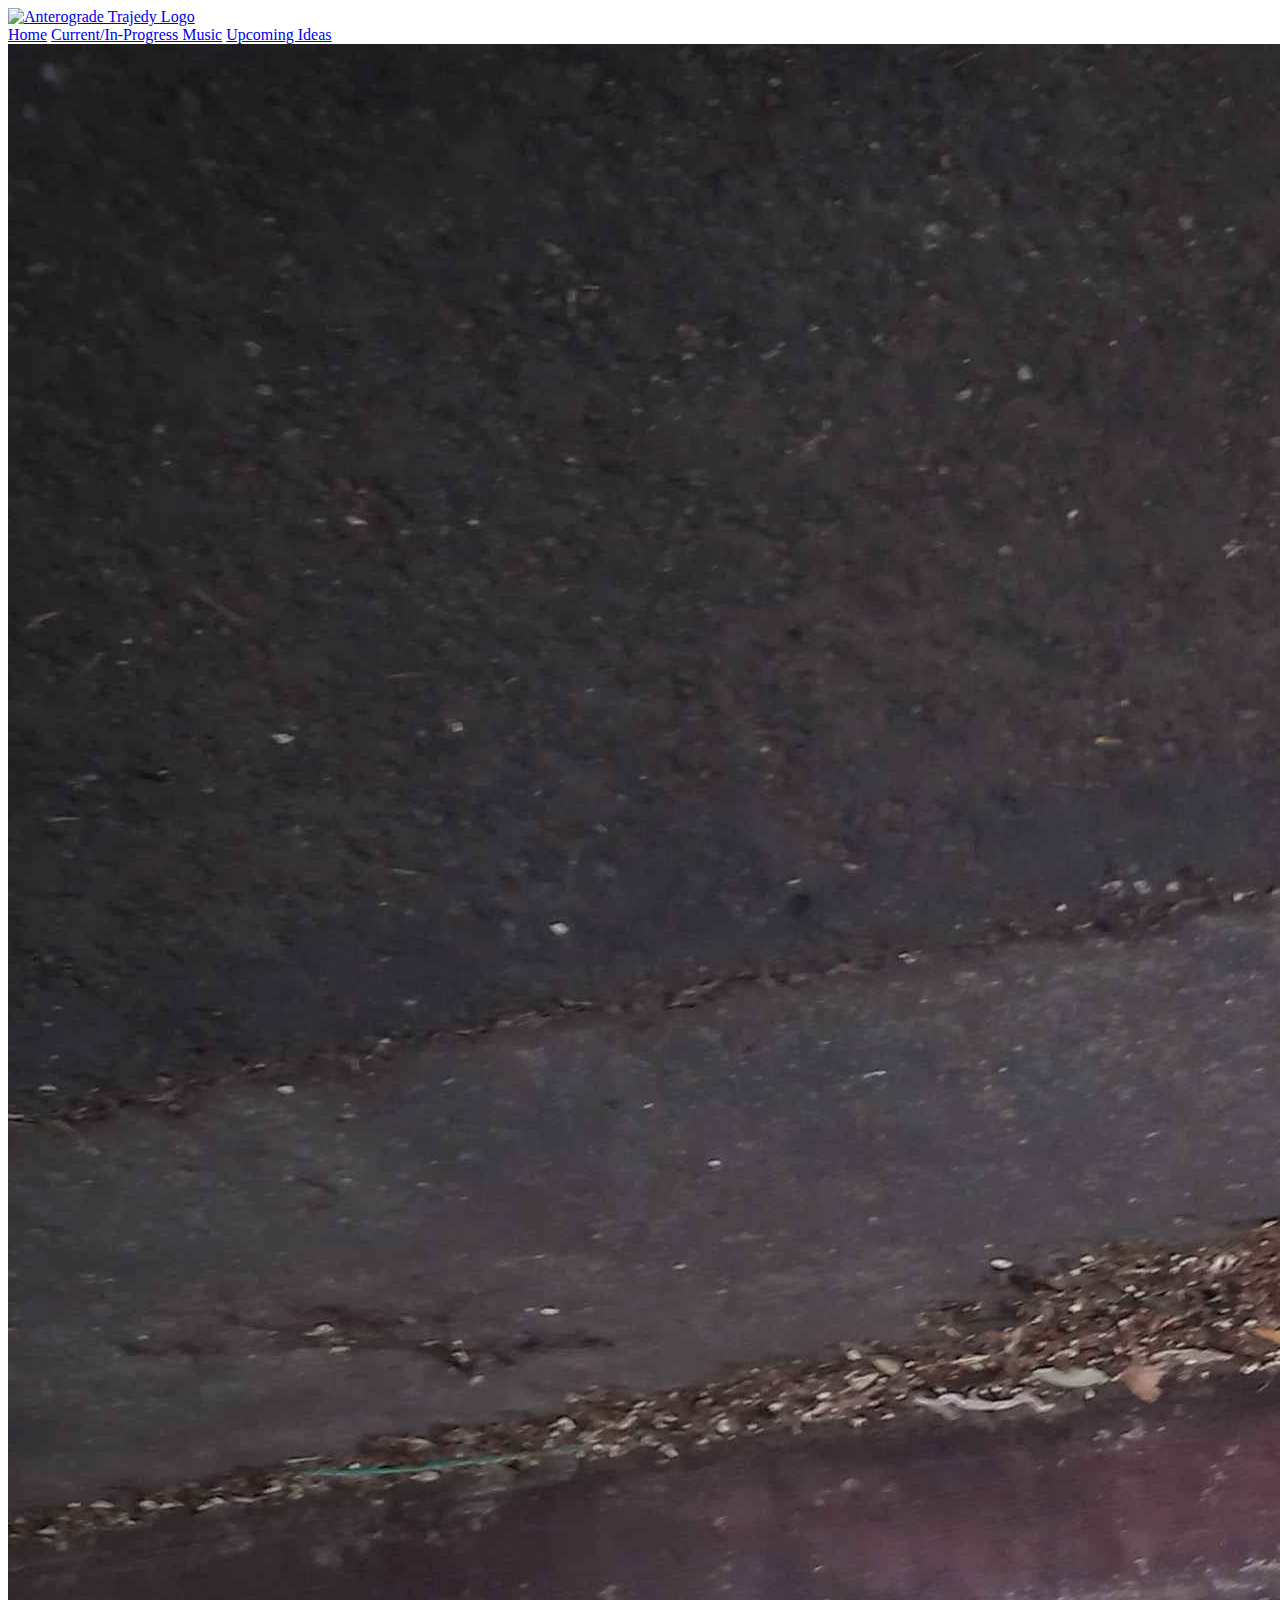
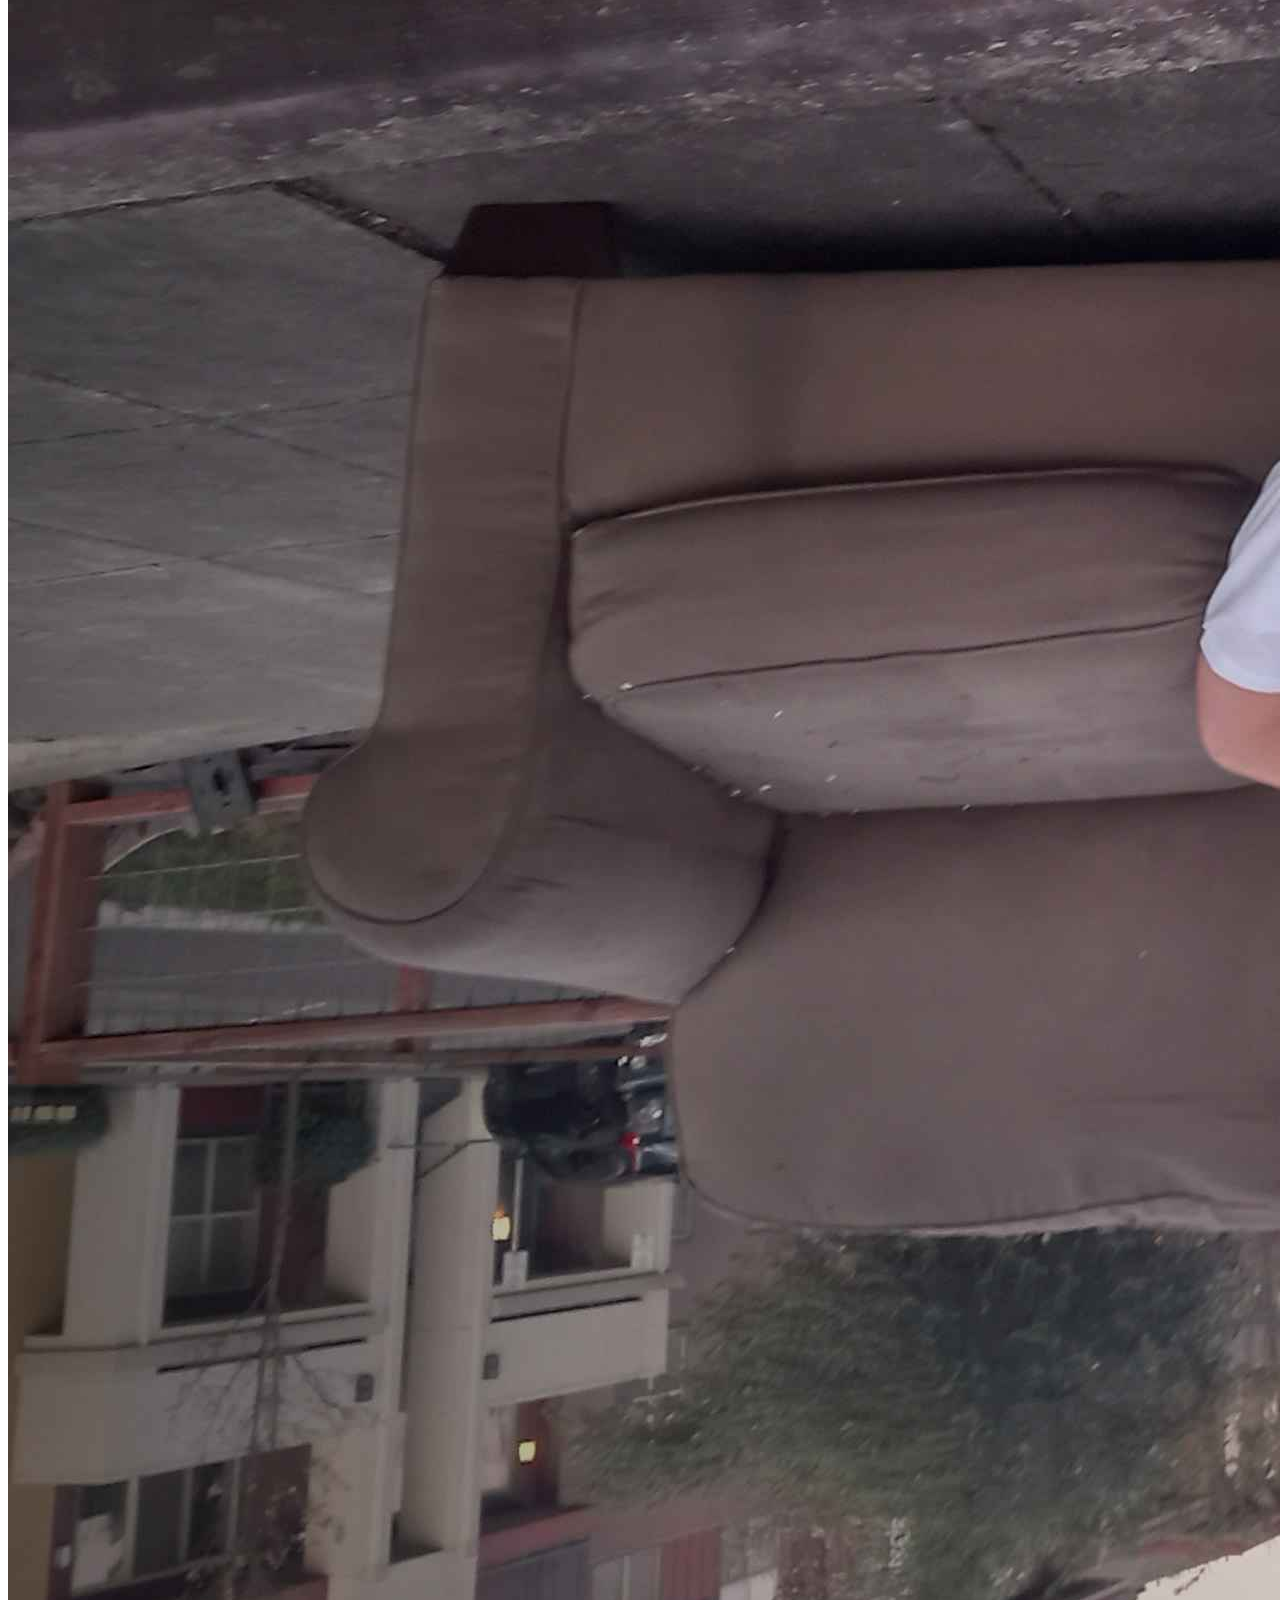
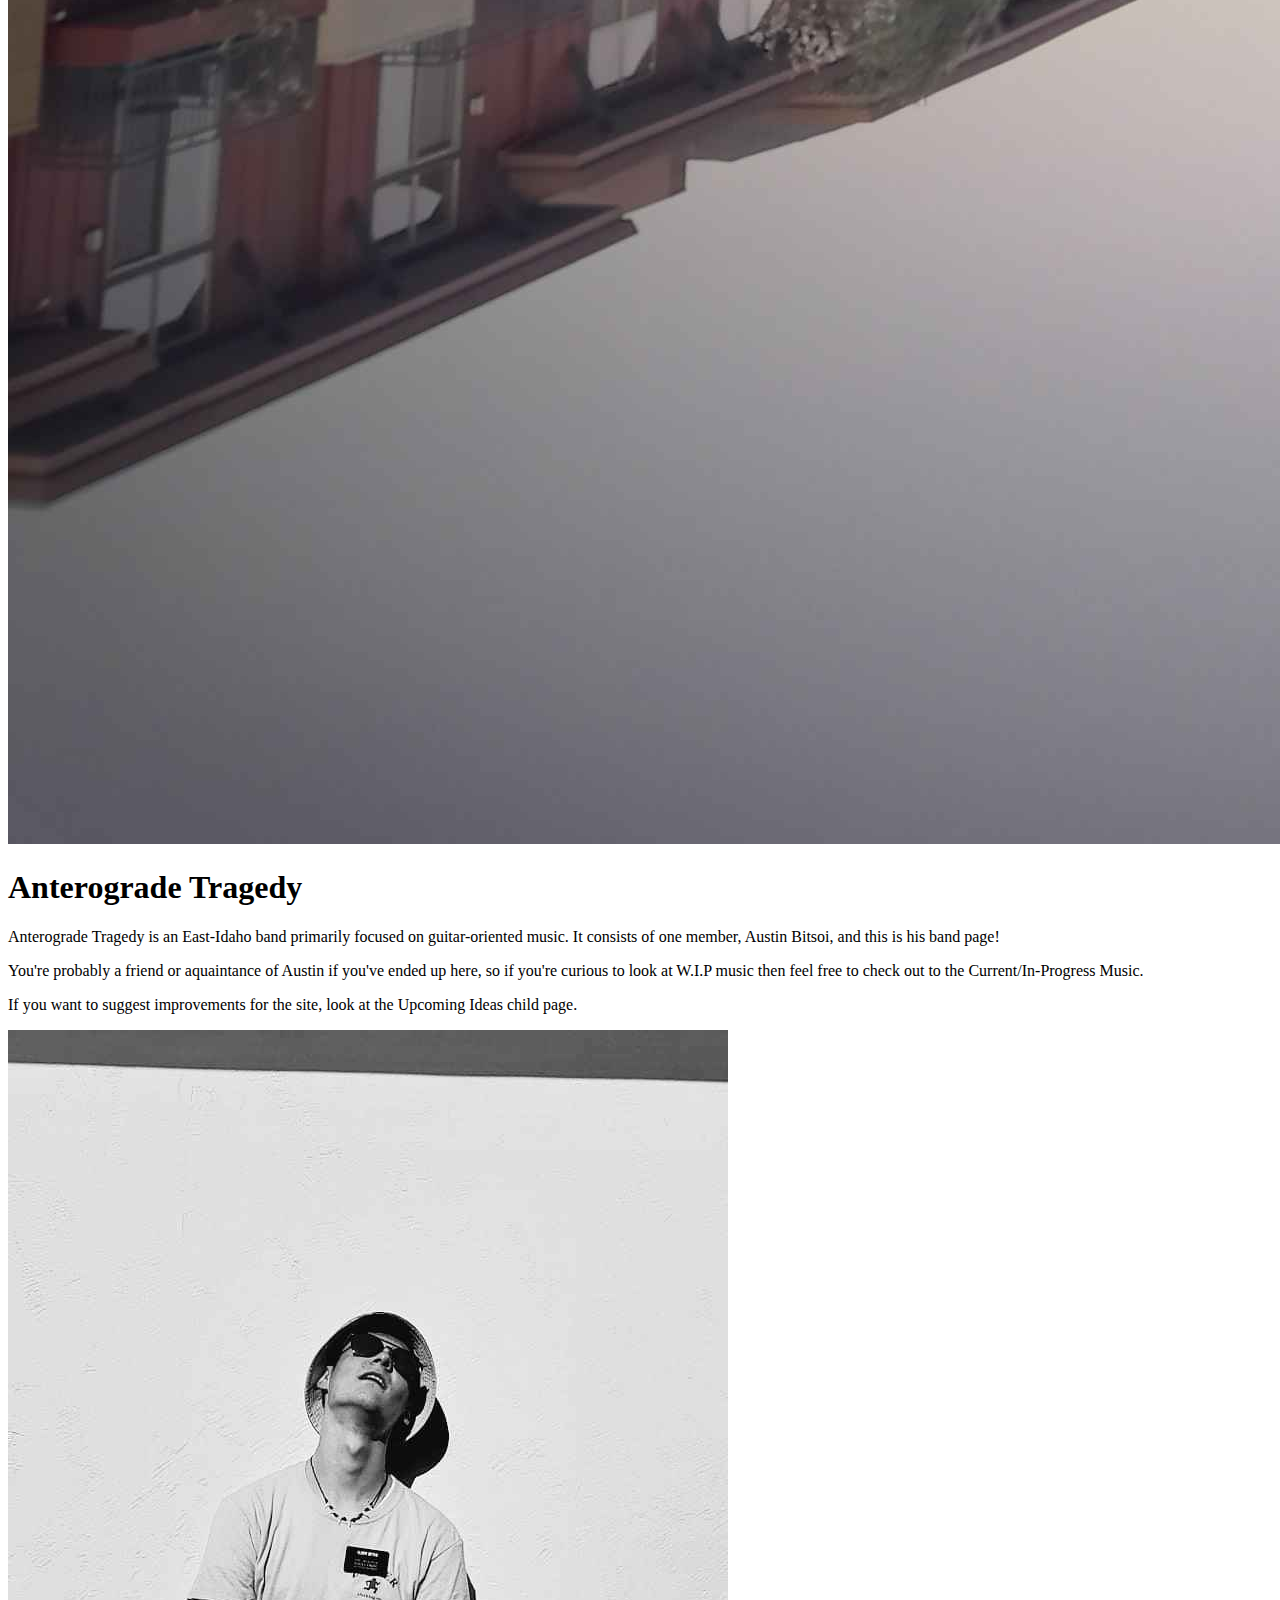
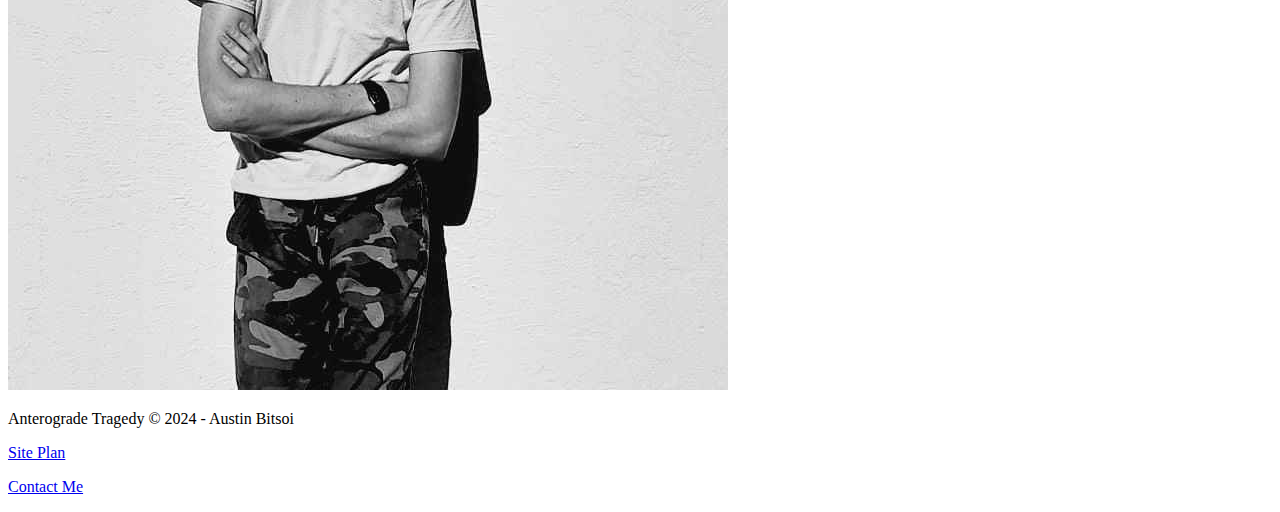
==== index.html @ 80129a45 "new stuff" ====
<!DOCTYPE html>
<html lang="en">
<head>
    <meta charset="UTF-8">
    <meta name="viewport" content="width=device-width, initial-scale=1.0">
    <title>Anterograde Tragedy | Home</title>
    <link rel="stylesheet" href="style.css">
</head>
<body>
    <header>
        <a id="logo_home" href="index.html">
            <img class="logo" src="" alt="Anterograde Trajedy Logo">
        </a>
        <nav>
            <a href="index.html">Home</a>
            <a href="music.html">Current/In-Progress Music</a>
            <a href="future.html">Upcoming Ideas</a>
        </nav>
    </header>
<main>
    <div id="hero">
        <div id="hero-box">
            <img id ="hero-img" src="images/upside-down-couch.jpg" alt="A picture of Anterograde Trajedy">
        </div>
        <section id="hero-msg">
            <h1 class="home-title">Anterograde Tragedy</h1>
        </section>
    </div>
    <p>Anterograde Tragedy is an East-Idaho band primarily focused on guitar-oriented music. It consists of one member, Austin Bitsoi, and this is his band page!</p>
    <p>You're probably a friend or aquaintance of Austin if you've ended up here, so if you're curious to look at W.I.P music then feel free to check out to the Current/In-Progress Music.</p>
    <p>If you want to suggest improvements for the site, look at the Upcoming Ideas child page.</p>
    <img src="images/mission-album-cover.jpg" alt="Another Picture of Anterograde Tragedy">
</main>
<footer>
    <p>Anterograde Tragedy &copy; 2024 - Austin Bitsoi</p>
    <p><a href="site-plan.html">Site Plan</a></p>
    <p><a href="contactme.html">Contact Me</a></p>
</footer>
</body>
</html>
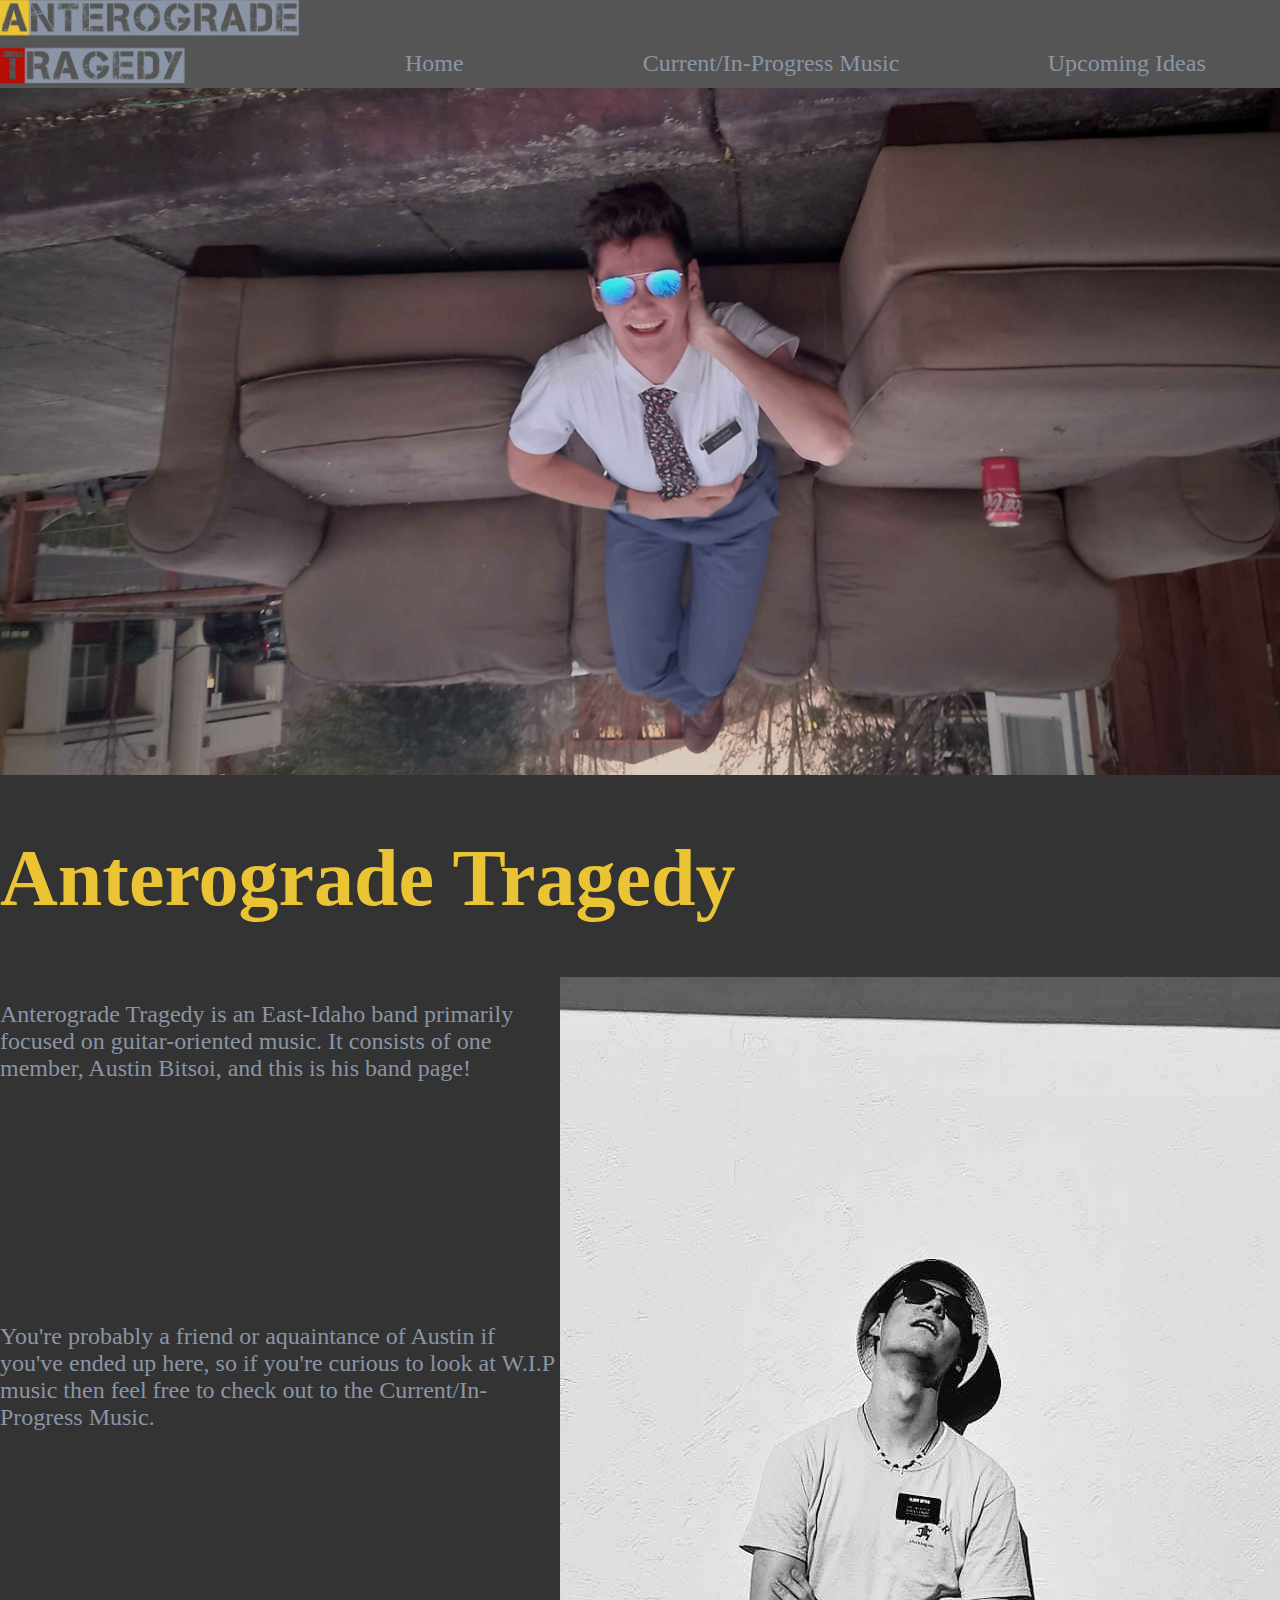
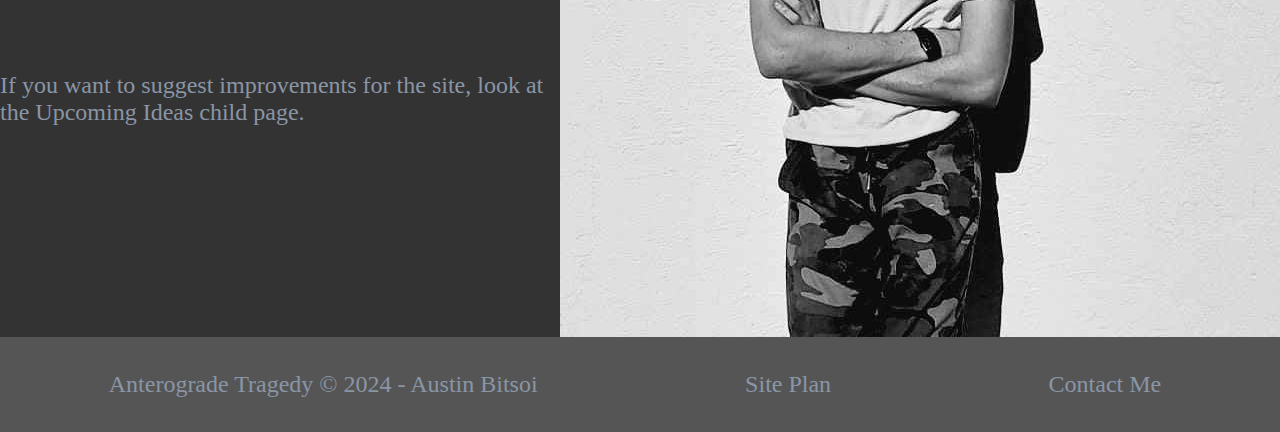
==== commit ab1aa83e: "cssstuff" ====
--- a/index.html
+++ b/index.html
@@ -4,12 +4,12 @@
     <meta charset="UTF-8">
     <meta name="viewport" content="width=device-width, initial-scale=1.0">
     <title>Anterograde Tragedy | Home</title>
-    <link rel="stylesheet" href="style.css">
+    <link rel="stylesheet" href="styles/change.css">
 </head>
 <body>
     <header>
         <a id="logo_home" href="index.html">
-            <img class="logo" src="" alt="Anterograde Trajedy Logo">
+            <img class="logo" src="images/atlogoedittwo.webp" alt="Anterograde Trajedy Logo">
         </a>
         <nav>
             <a href="index.html">Home</a>
@@ -20,16 +20,18 @@
 <main>
     <div id="hero">
         <div id="hero-box">
-            <img id ="hero-img" src="images/upside-down-couch.jpg" alt="A picture of Anterograde Trajedy">
+            <img id ="hero-img" src="images/upside-down-couchedit.jpg" alt="A picture of Anterograde Trajedy">
         </div>
         <section id="hero-msg">
             <h1 class="home-title">Anterograde Tragedy</h1>
         </section>
     </div>
-    <p>Anterograde Tragedy is an East-Idaho band primarily focused on guitar-oriented music. It consists of one member, Austin Bitsoi, and this is his band page!</p>
-    <p>You're probably a friend or aquaintance of Austin if you've ended up here, so if you're curious to look at W.I.P music then feel free to check out to the Current/In-Progress Music.</p>
-    <p>If you want to suggest improvements for the site, look at the Upcoming Ideas child page.</p>
-    <img src="images/mission-album-cover.jpg" alt="Another Picture of Anterograde Tragedy">
+    <div class="halfnhalf">
+        <p class="lineone">Anterograde Tragedy is an East-Idaho band primarily focused on guitar-oriented music. It consists of one member, Austin Bitsoi, and this is his band page!</p>
+        <p class="linetwo">You're probably a friend or aquaintance of Austin if you've ended up here, so if you're curious to look at W.I.P music then feel free to check out to the Current/In-Progress Music.</p>
+        <p class="linethree">If you want to suggest improvements for the site, look at the Upcoming Ideas child page.</p>
+        <img id="meboolin" src="images/mission-album-cover.jpg" alt="Another Picture of Anterograde Tragedy">
+    </div>
 </main>
 <footer>
     <p>Anterograde Tragedy &copy; 2024 - Austin Bitsoi</p>
--- a/styles/change.css
+++ b/styles/change.css
@@ -0,0 +1,85 @@
+body{
+    margin: 0;
+    background-color: #333333;
+}
+header{
+    background-color: #555555;
+    display: grid;
+    grid-template-columns: 300px auto;
+}
+.logo{
+    width: 300px;
+}
+nav{
+    display: flex;
+    font-size: 1.5em;
+    justify-content: space-around;
+}
+nav a{
+    text-align: center;
+    color: #8A95A5;
+    padding:10px;
+    min-width: 120px;
+    text-decoration: none;
+    margin-top: 40px;
+}
+nav a:hover{
+    background-color: #1F1F1F;
+    color: #EAC435;
+}
+#hero{
+    text-align: center;
+}
+#hero-img{
+    width: 100%
+}
+#hero-msg{
+    text-align: left;
+    color: #EAC435;
+    font-size: 2.5em;
+}
+p{
+    color:#8A95A5;
+}
+.halfnhalf{
+    display: grid;
+    grid-template-columns: 1fr 1fr;
+    grid-gap: 5px;
+}
+.lineone{
+    grid-column: 1/2;
+    grid-row: 1/2;
+    font-size: 1.5em;
+}
+.linetwo{
+    grid-column: 1/2;
+    grid-row: 2/3;
+    font-size: 1.5em;
+}
+.linethree{
+    grid-column: 1/2;
+    grid-row: 3/4;
+    font-size: 1.5em;
+}
+#meboolin{
+    grid-column: 2/3;
+    grid-row: 1/4;
+}
+footer{
+    background-color:#555555;
+    color:#8A95A5;
+    display: flex;
+    justify-content: space-around;
+    align-items: center;
+    font-size: 1.5em;
+    padding: 10px;
+}
+footer a{
+    color: #8A95A5;
+    text-decoration: none;
+    padding: 10px;
+}
+footer a:hover{
+    background-color:#1F1F1F;
+    color:#EAC435;
+}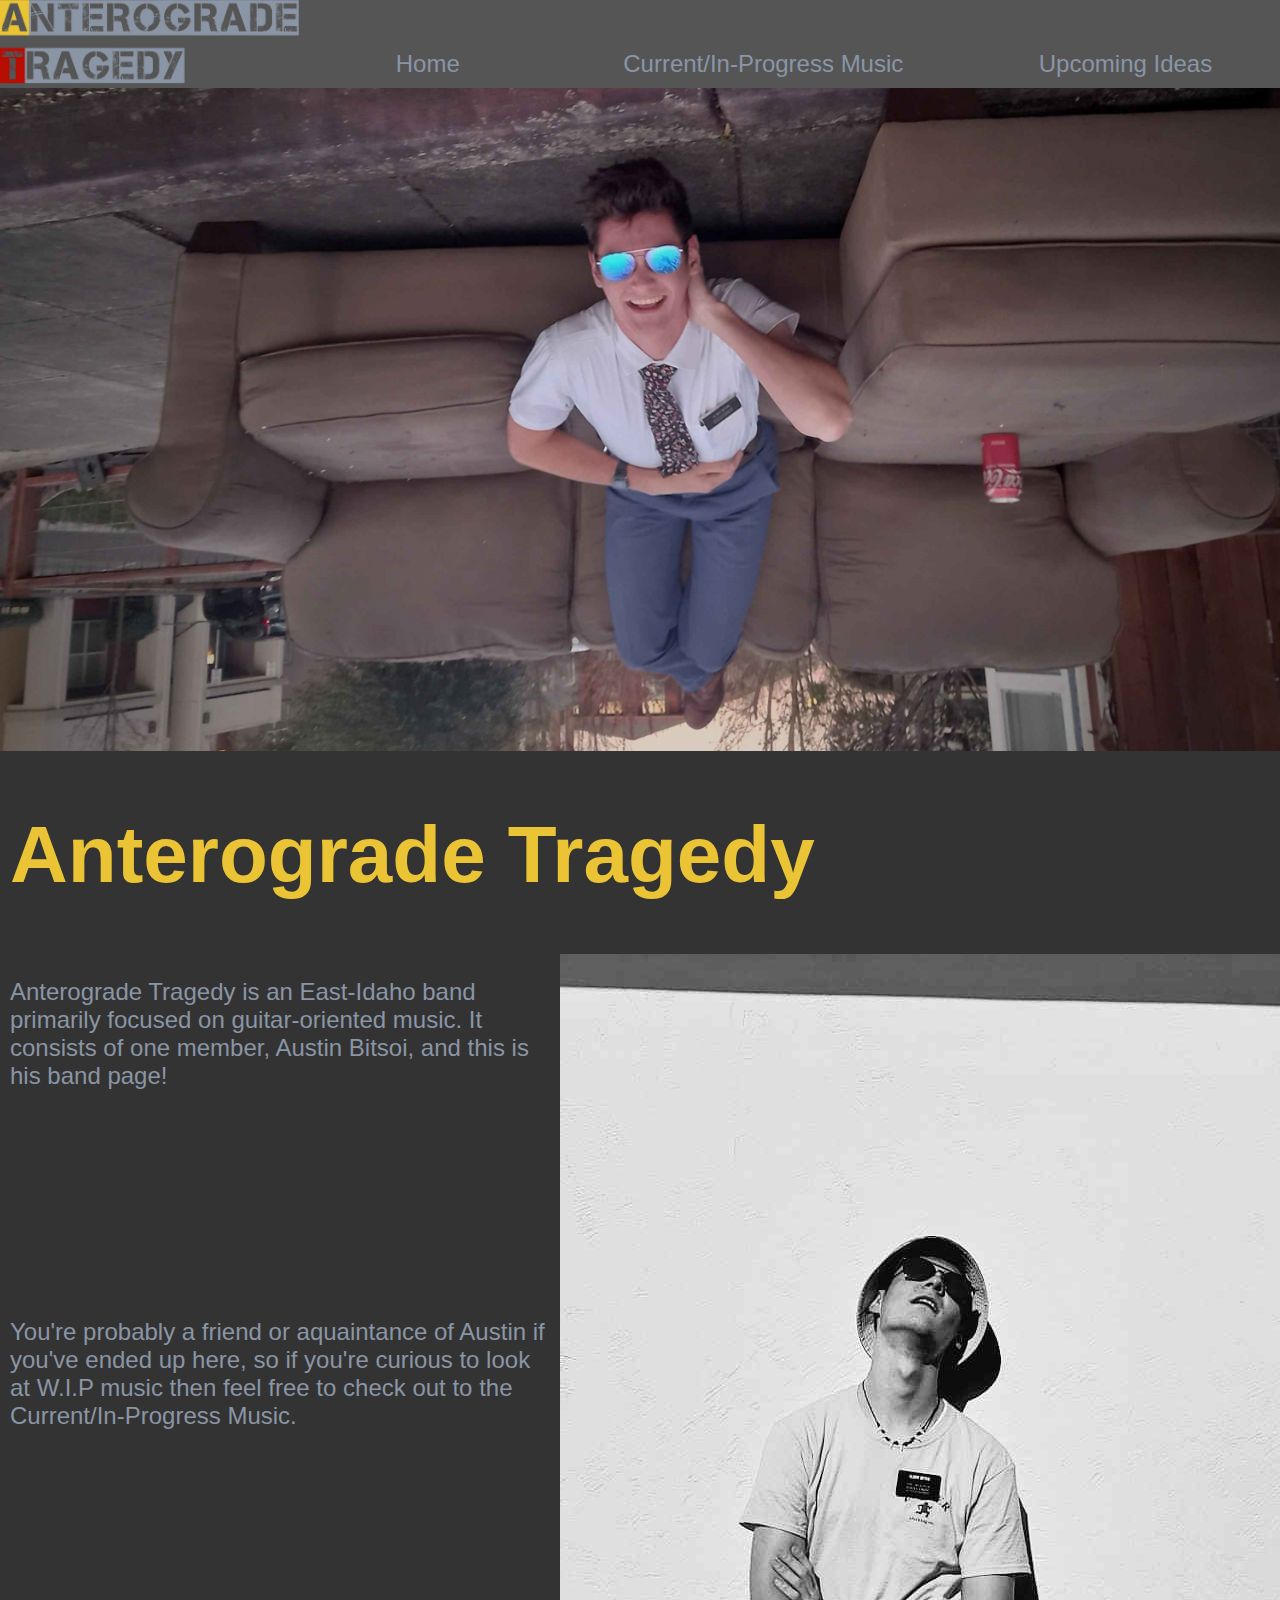
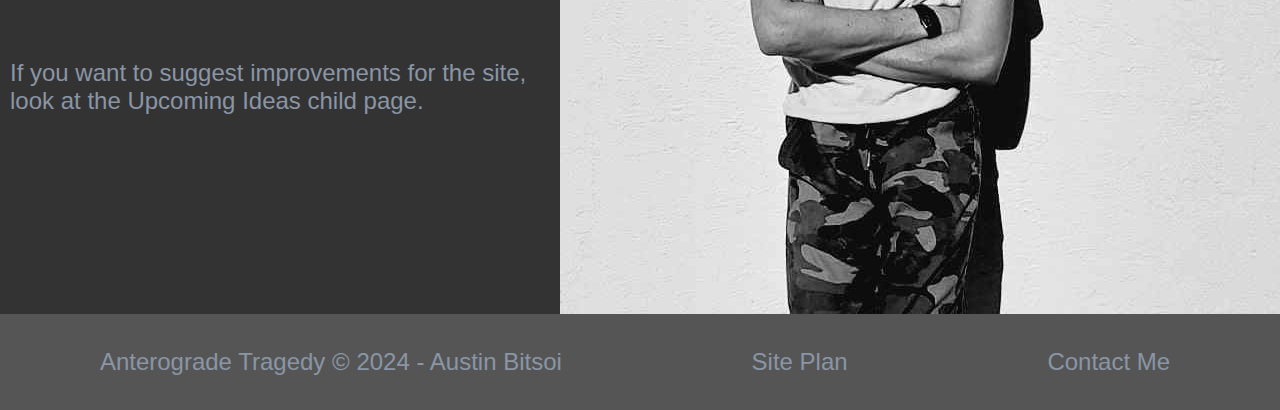
==== commit 9b8274a3: "fixedmenuisworking" ====
--- a/index.html
+++ b/index.html
@@ -4,23 +4,25 @@
     <meta charset="UTF-8">
     <meta name="viewport" content="width=device-width, initial-scale=1.0">
     <title>Anterograde Tragedy | Home</title>
-    <link rel="stylesheet" href="styles/change.css">
+    <link rel="stylesheet" href="styles/bigstyle.css">
 </head>
 <body>
     <header>
-        <a id="logo_home" href="index.html">
-            <img class="logo" src="images/atlogoedittwo.webp" alt="Anterograde Trajedy Logo">
-        </a>
-        <nav>
-            <a href="index.html">Home</a>
-            <a href="music.html">Current/In-Progress Music</a>
-            <a href="future.html">Upcoming Ideas</a>
-        </nav>
+        <div class="fix">
+            <a id="logo_home" href="index.html">
+                <img class="logo" src="images/atlogoedittwo.webp" alt="Anterograde Trajedy Logo">
+            </a>
+            <nav>
+                <a href="index.html">Home</a>
+                <a href="music.html">Current/In-Progress Music</a>
+                <a href="future.html">Upcoming Ideas</a>
+            </nav>
+        </div>
     </header>
 <main>
     <div id="hero">
         <div id="hero-box">
-            <img id ="hero-img" src="images/upside-down-couchedit.jpg" alt="A picture of Anterograde Trajedy">
+            <img id ="hero-img" class="padtitle" src="images/upside-down-couchedit.jpg" alt="A picture of Anterograde Trajedy">
         </div>
         <section id="hero-msg">
             <h1 class="home-title">Anterograde Tragedy</h1>
--- a/styles/bigstyle.css
+++ b/styles/bigstyle.css
@@ -0,0 +1,104 @@
+body{
+    margin: 0;
+    background-color: #333333;
+    font-family: Helvetica, "Courier New", sans-serif;
+}
+body h1,h2{
+    font-family: Tahoma, Helvetica, "Courier New";
+}
+header{
+    width: 100%
+}
+.fix{
+    display: grid;
+    grid-template-columns: 300px auto;
+    background-color: #555555;
+    position: fixed;
+    width: 100%;
+    top: 0;
+    z-index: 2;
+}
+.logo{
+    width: 300px;
+}
+nav{
+    display: flex;
+    font-size: 1.5em;
+    justify-content: space-around;
+}
+nav a{
+    text-align: center;
+    color: #8A95A5;
+    padding:10px;
+    min-width: 120px;
+    text-decoration: none;
+    margin-top: 40px;
+}
+nav a:hover{
+    background-color: #1F1F1F;
+    color: #EAC435;
+}
+#hero{
+    text-align: center;
+}
+#hero-img{
+    width: 100%
+}
+#hero-msg{
+    text-align: left;
+    color: #EAC435;
+    font-size: 2.5em;
+    padding-left: 10px;
+}
+p{
+    color:#8A95A5;
+}
+.lowz{
+    z-index: 1;
+}
+.padtitle{
+    padding-top: 5%;
+}
+.halfnhalf{
+    display: grid;
+    grid-template-columns: 1fr 1fr;
+    grid-gap: 5px;
+    padding-left: 10px;
+}
+.lineone{
+    grid-column: 1/2;
+    grid-row: 1/2;
+    font-size: 1.5em;
+}
+.linetwo{
+    grid-column: 1/2;
+    grid-row: 2/3;
+    font-size: 1.5em;
+}
+.linethree{
+    grid-column: 1/2;
+    grid-row: 3/4;
+    font-size: 1.5em;
+}
+#meboolin{
+    grid-column: 2/3;
+    grid-row: 1/4;
+}
+footer{
+    background-color:#555555;
+    color:#8A95A5;
+    display: flex;
+    justify-content: space-around;
+    align-items: center;
+    font-size: 1.5em;
+    padding: 10px;
+}
+footer a{
+    color: #8A95A5;
+    text-decoration: none;
+    padding: 10px;
+}
+footer a:hover{
+    background-color:#1F1F1F;
+    color:#EAC435;
+}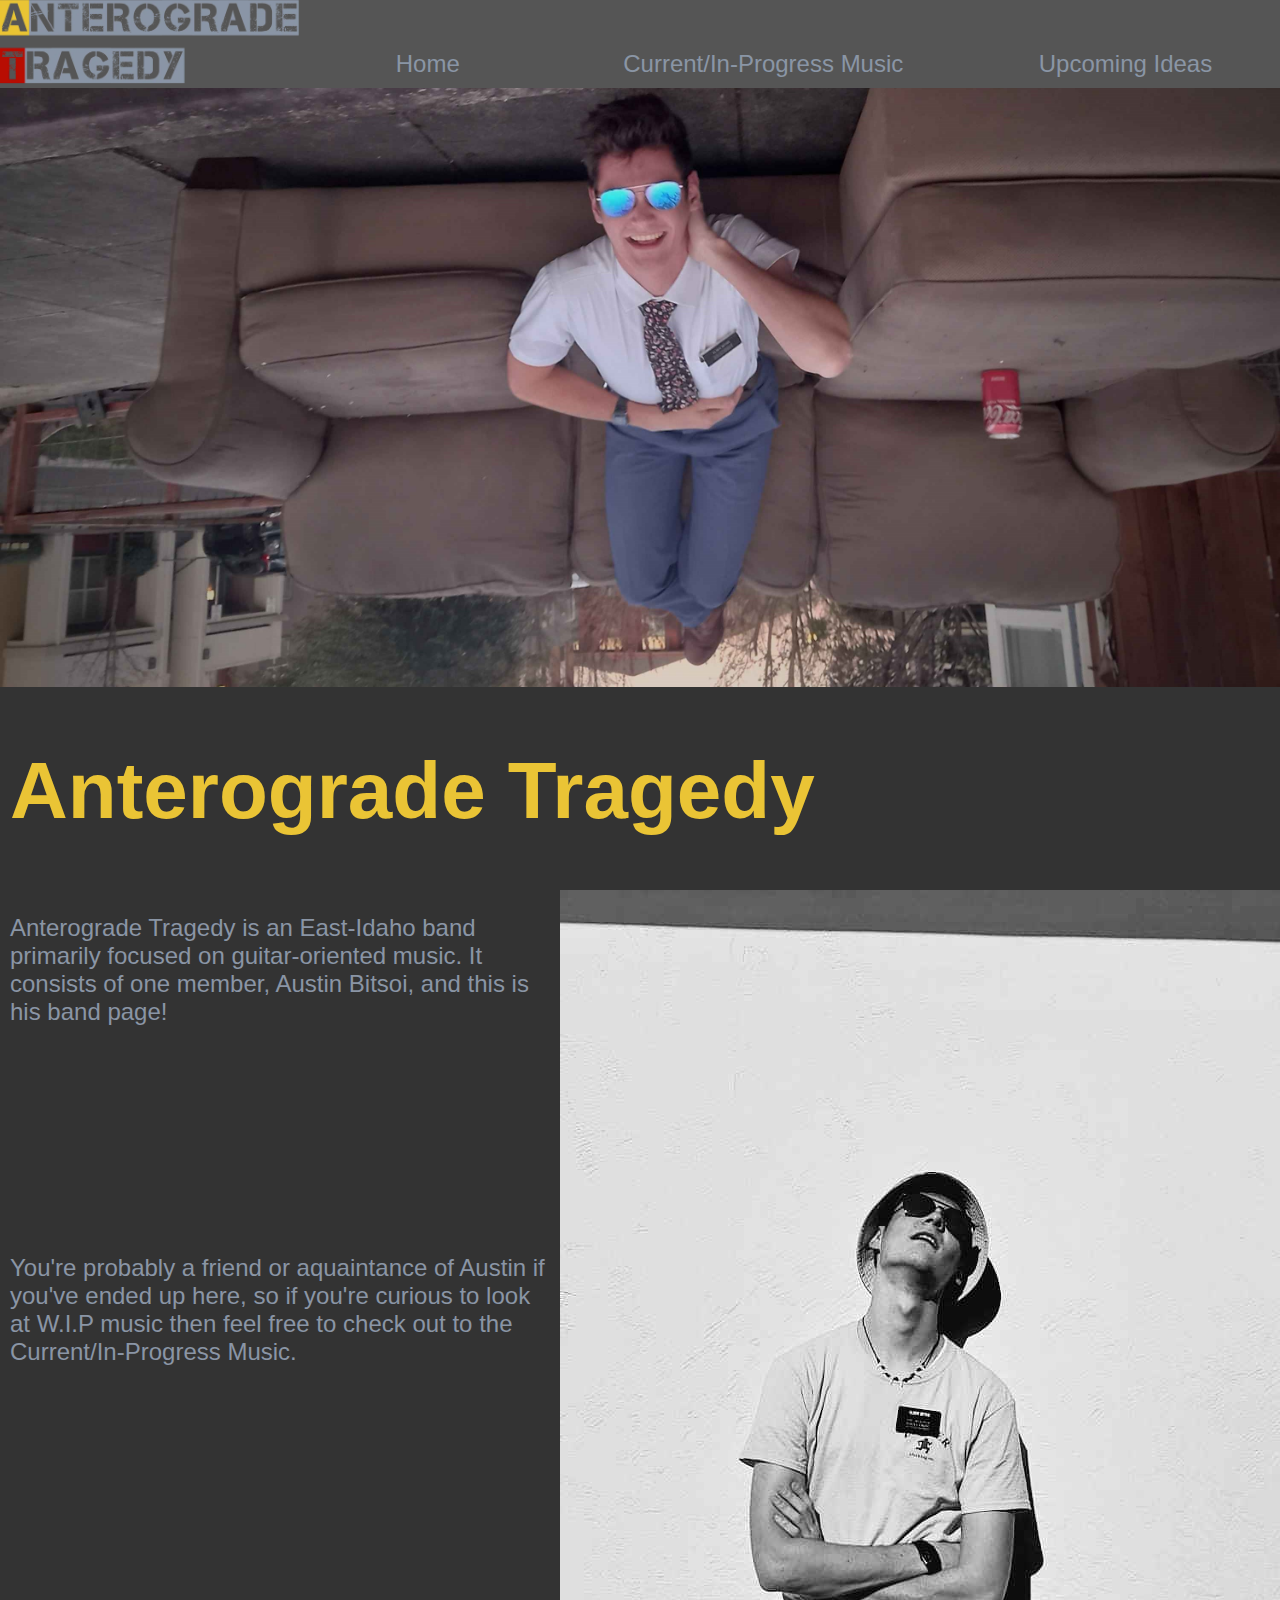
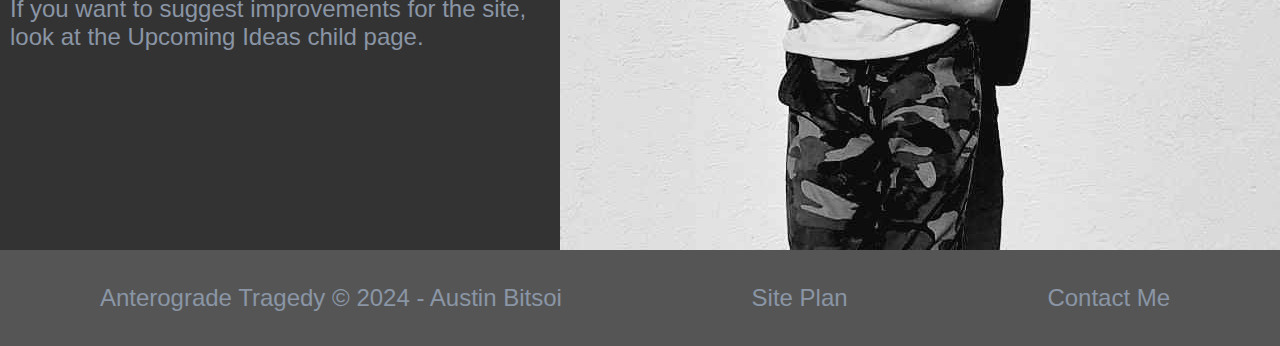
==== commit dccd9f9b: "isacihl" ====
--- a/index.html
+++ b/index.html
@@ -22,7 +22,7 @@
 <main>
     <div id="hero">
         <div id="hero-box">
-            <img id ="hero-img" class="padtitle" src="images/upside-down-couchedit.jpg" alt="A picture of Anterograde Trajedy">
+            <img id ="hero-img" src="images/upside-down-couchedit.jpg" alt="A picture of Anterograde Trajedy">
         </div>
         <section id="hero-msg">
             <h1 class="home-title">Anterograde Tragedy</h1>
--- a/styles/bigstyle.css
+++ b/styles/bigstyle.css
@@ -5,6 +5,12 @@
 }
 body h1,h2{
     font-family: Tahoma, Helvetica, "Courier New";
+}
+h1{
+    color:#EAC435;
+}
+h2{
+    color: #B70D01;
 }
 header{
     width: 100%
@@ -58,12 +64,20 @@
 }
 .padtitle{
     padding-top: 5%;
+    padding-left: 1%;
 }
 .halfnhalf{
     display: grid;
     grid-template-columns: 1fr 1fr;
     grid-gap: 5px;
     padding-left: 10px;
+}
+.musichalf{
+    display: grid;
+    margin: 5% auto;
+    grid-template-columns: 1fr 1fr;
+    grid-gap: 5px;
+    width: 95%;
 }
 .lineone{
     grid-column: 1/2;
@@ -80,7 +94,18 @@
     grid-row: 3/4;
     font-size: 1.5em;
 }
+.fortimg{
+    width: 100%
+}
+.piccy{
+    grid-column: 2/3;
+    grid-row: 1/3;
+}
 #meboolin{
+    grid-column: 2/3;
+    grid-row: 1/4;
+}
+#sanraf{
     grid-column: 2/3;
     grid-row: 1/4;
 }
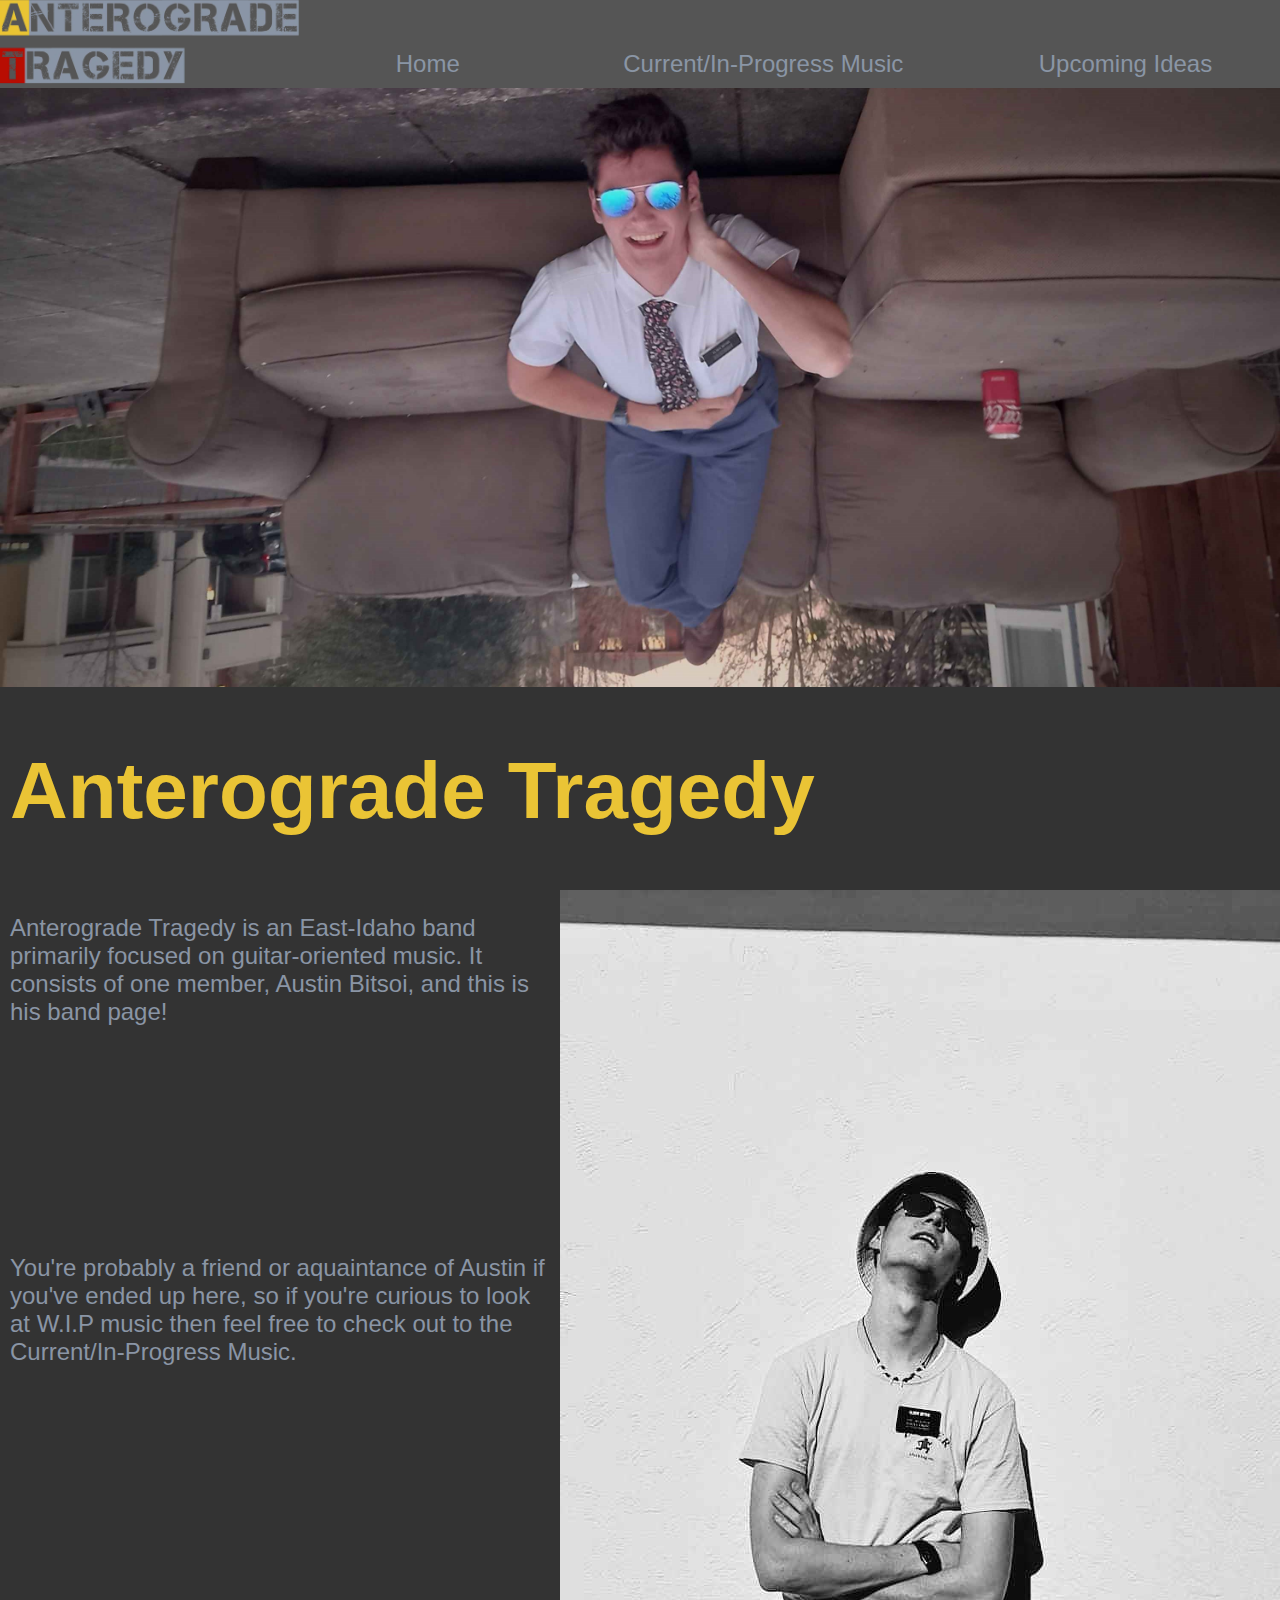
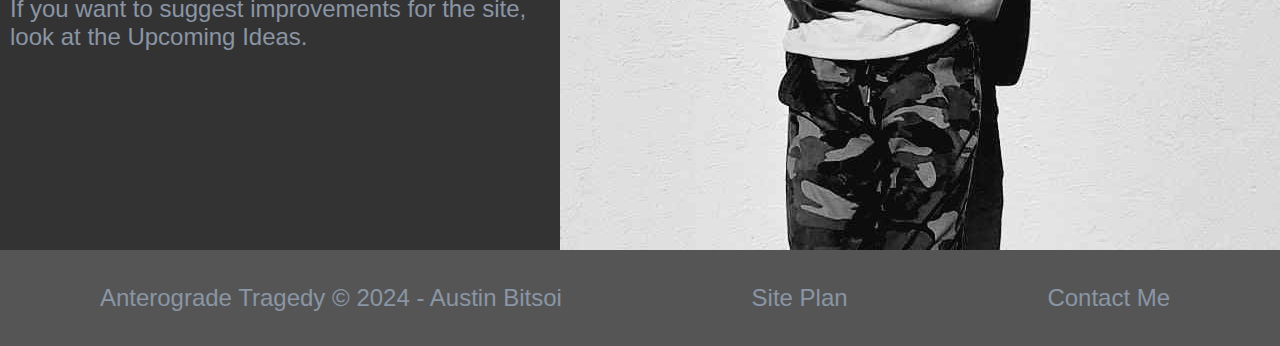
==== commit 5be914b5: "bingobangobongo" ====
--- a/index.html
+++ b/index.html
@@ -31,7 +31,7 @@
     <div class="halfnhalf">
         <p class="lineone">Anterograde Tragedy is an East-Idaho band primarily focused on guitar-oriented music. It consists of one member, Austin Bitsoi, and this is his band page!</p>
         <p class="linetwo">You're probably a friend or aquaintance of Austin if you've ended up here, so if you're curious to look at W.I.P music then feel free to check out to the Current/In-Progress Music.</p>
-        <p class="linethree">If you want to suggest improvements for the site, look at the Upcoming Ideas child page.</p>
+        <p class="linethree">If you want to suggest improvements for the site, look at the Upcoming Ideas.</p>
         <img id="meboolin" src="images/mission-album-cover.jpg" alt="Another Picture of Anterograde Tragedy">
     </div>
 </main>
--- a/styles/bigstyle.css
+++ b/styles/bigstyle.css
@@ -109,6 +109,11 @@
     grid-column: 2/3;
     grid-row: 1/4;
 }
+#hopefullyfixing{
+    padding-top: 15%;
+    grid-column: 1/2;
+    grid-row: 2/3;
+}
 footer{
     background-color:#555555;
     color:#8A95A5;
